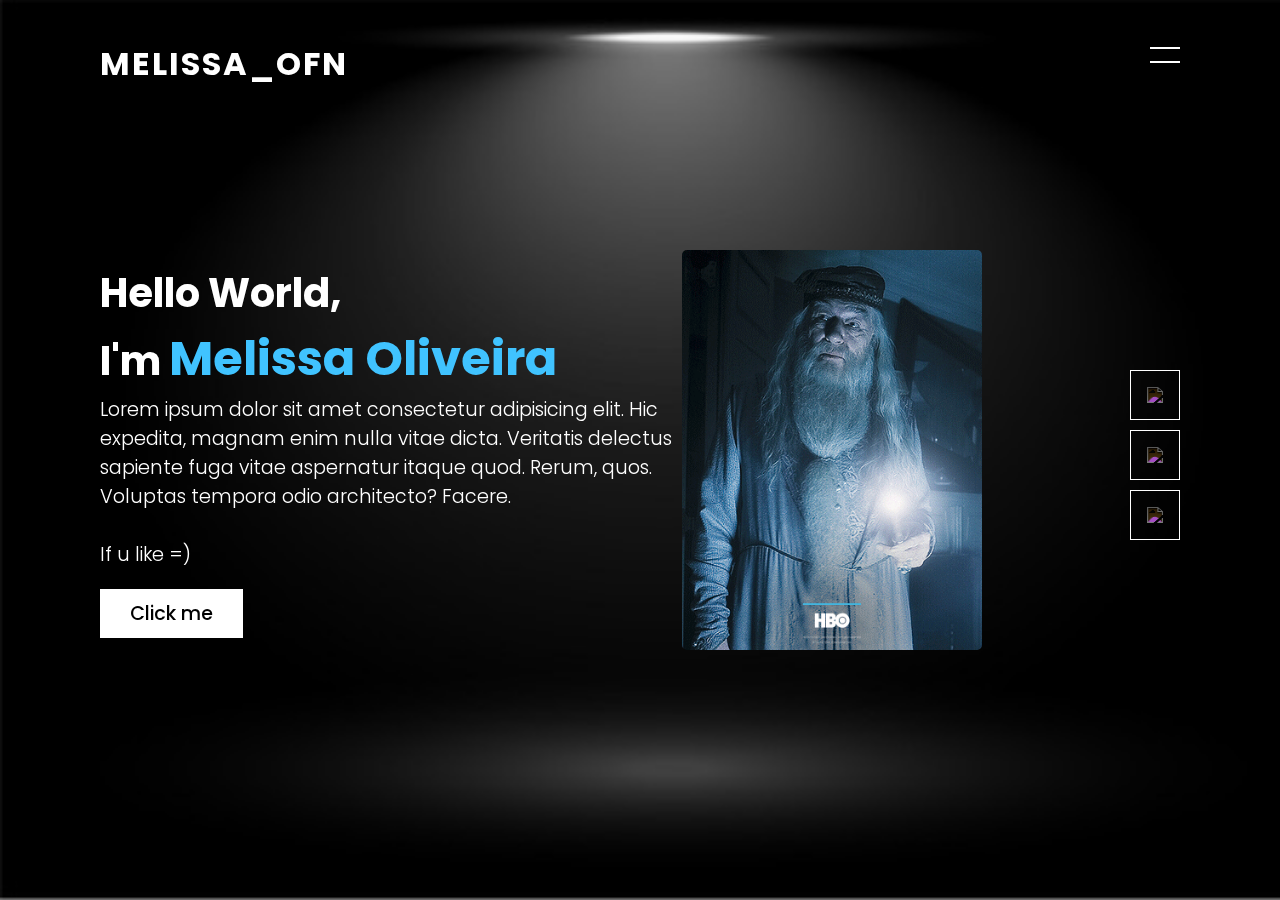
==== index.html @ 6481d045 "Rename INDEX.HTML to index.html" ====
<!DOCTYPE html>
<html lang="en">
<head>
    <meta charset="UTF-8">
    <meta http-equiv="X-UA-Compatible" content="IE=edge">
    <meta name="viewport" content="width=device-width, initial-scale=1.0">
    <title>Document</title>
    <link href="contact.html" rel="stylesheet">
  

    <style>
        @import url('https://fonts.googleapis.com/css2?family=Poppins:wght@200;300;400;500;600;700;800;900&display=swap');
        /*      font-family: 'Poppins', sans-serif;     */

        *{
            margin: 0;
            padding: 0;
            box-sizing: border-box;
            font-family: 'Poppins', sans-serif;
        }
        header{
            position: absolute;
            top: 0;
            left: 0;
            width: 100%;
            display: flex;
            justify-content: space-between;
            padding: 40px 100px;
            z-index: 10000;
            transition: 0.6s;
        }
        header .logo{
            position: relative;
            font-weight: 700;
            color: #fff;
            text-decoration: none;
            font-size: 2em;
            text-transform: uppercase;
            letter-spacing: 2px;
            transition: 0.6s;
        } 
        header #toggle{
            position: relative;
            width: 30px;
            height: 30px;
            cursor: pointer;
        }
        header #toggle:before{
            content:'';
            position: absolute;
            top: 7px;
            width: 100%;
            height: 2px;
            background:#fff; 
        }
        header #toggle:after{
            content:'';
            position: absolute;
            bottom: 7px;
            width: 100%;
            height: 2px;
            background:#fff; 
        }
        .banner.active header #toggle:before{
            top: 50%;
            left: 50%;
            transform: translate(-50%, -50%) rotate(45deg);
        }
        .banner.active header #toggle:after{
            top: 50%;
            left: 50%;
            transform: translate(-50%, -50%) rotate(-45deg);

        }


        .banner{
            position: relative;
            width: 100%;
            min-height: 100vh;
            padding: 100px;
            background: url(fundo-preto-com-foco-de-luz_1017-27230.jpg);
            background-size: cover;
            display: flex;
            align-items: center;
            transition: 0.5s;
            z-index: 2;
        }
        .banner.active{
            transform: translate(-400px);
        }
        #navigation{
            position: fixed;
            top: 0;
            right: -200px;
            width: 400px;
            height: 100vh;
            background:#40c3ff;
            z-index: 1;
            display: grid;
            place-items: center;
            transition: 0.5s;
        }
        #navigation.active{
            right: 0;
            
        }
        #navigation ul{
            position: relative;
            display: flex;
            flex-direction: column;
        }
        #navigation ul li{
            list-style: none;
        }
        #navigation ul li a{
            color: #fff;
            text-decoration: none;
            display: inline-block;
            font-size: 2em;
            font-weight: 600;
            text-transform: uppercase;
        }
        .content{
            max-width: 600px;
        }
        .content h2{
            color: #fff;
            font-size: 2.5em;
        }
        .content h2 span{
            color: #40c3ff;
            font-size: 1.2em;
        }
        .content p{
            font-size: 1.2em;
            color: #fff;
            font-weight: 300;
        }
        .content a{
            position: relative;
            display: inline-block;
            margin-top: 20px;
            background:#fff;
            color: #000;
            padding: 10px 30px;
            text-decoration: none;
            font-size: 1.2em;
            font-weight: 500;
        }
        .sci{
            position: absolute;
            display: flex;
            flex-direction: column;
            right: 100px;
        }
        .sci li {
            list-style: none;
        }
        .sci li a{
            position: relative;
            display: grid;
            place-items: center;
            width: 50px;
            height: 50px;
            text-decoration: none;
            border: 1px solid #fff;
            margin: 10px 0 0 ;
        }
        .sci li a:hover{
            background: #fff;
        }
        .sci li a img{
            max-width: 20px;
            filter:invert(1);
            mix-blend-mode: difference;
        }

        @media (max-width:767px){
            header{
                padding: 20px 50px;
        }
            .banner{
                padding: 100px 50px 150px;
        }
            .banner h2 {
                font-size: 1.8em;
            }
            .banner .content p, .banner .content a{
                font-size: 1em;
            }
            .banner.active{
            transform: translate(-250px);
        }
            #navigation{
                width: 250px;
            }
            #navigation ul li a{
                font-size: 1.5em;
                margin: 5px 0;
            }
            .sci{
                position: absolute;
                bottom: 50px;
                right: initial;
                flex-direction: row;
            }
            .sci li a{
                margin: initial;
                margin-right: 10px;
            }
        }
        /* ---------------------------------------------------------------------------- */
        .card{
            position: absolute;
            top: 50%;
            left:65%;
            height: 400px;
            width: 300px;
            transform: translate(-50%, -50%);
            transform-style: preserve-3d;
            perspective: 600px;
            transition: 6s;
        }
        .card:hover .card-front{
            transform:rotateX(-180deg)
        }
        .card:hover .card-back{
            transform: rotateX(0deg);
        }
        .card-back h2{
            margin: 40% auto 35% auto;
            font-size: 25px;
        }
        .card-back{
            font-size: 22px;
        }
        .card-front{
            border-radius: 5px;
            width: 100%;
            height: 100%;
            background-image: url(dumb.gif);
            background-position: 50% 50%;
            background-size: cover;
            top: 0; left: 0%;
            position: absolute;
            background-color: #121212;
            backface-visibility: hidden;
            transform: rotateX(0deg);
            transition: .6s;
        }
        .card-back{
            border-radius: 5px;
            width: 100%; height: 100%;
            position: absolute;
            top: 0; left: 0;
            background-color: #121212;
            backface-visibility: hidden;    
            transform:rotateX(180deg);  
            transition:.6s; color: #fff;
            text-align: center; 
              
             }
            
             .card-back span{
                 color:#2bb9d8
             }
             .card-back a{
                 width: 25px;
                 height: 25px;
                 padding: 3px 3px;
                 border-radius: 4px;
                 line-height: 20px;
                 transition: ease-in-out 0.1s;
             }
             .card-back a:hover{
                 color: #121212;
                 background-color: #2bb9d8;
             }
             
    </style>
</head>
<body>
    <section class="banner" id="sec">
        <header>
            <a href="#" class="logo">Melissa_OFN</a>
            <div id="toggle" onclick="toggle()"></div>
        </header>
        <div class="content">
            <h2 id="home">Hello World,<br> I'm <span>Melissa Oliveira</span></h2>
            <p>Lorem ipsum dolor sit amet consectetur adipisicing elit. Hic expedita, magnam enim nulla vitae dicta. 
                Veritatis delectus sapiente fuga vitae aspernatur itaque quod. Rerum, quos. Voluptas tempora odio architecto? 
                Facere.<br><br>If u like =)</p>
            <a href="https://web.whatsapp.com/send?phone=5592981230133" target="_blank">Click me</a> 
            <div class="card">
                <div class="card-front">
        
                </div>
                <div class="card-back">
                    
                    <h2>
                        “It is our choices, <span class="mell">Melissa</span>, that show what we truly are, far more than our abilities.”<br>
                        <span>Dumbledore</span>
                    </h2>
                 
                </div>
            </div>
        </div>
        <ul class="sci">
            <li><a href="https://i.pinimg.com/564x/cd/65/a4/cd65a43c10598b2e5bae6963bcf49e18.jpg"><img src="facebook.png"></a></li>
            <li><a href="https://www.instagram.com/melissa_ofonseca/"><img src="instagram.png"></a></li>
            <li><a href="https://www.linkedin.com/in/melissaofonseca/"><img src="linkedin.png"></a></li>
        </ul>
    </section>
    <div id="navigation">
        <ul>
            <li><a href="#home">Home</a></li>
            <li><a href="#">About</a></li>
            <li><a href="#">Services</a></li>
            <li><a href="#">Portfolio</a></li>
            <li><a href="contact.html">Contact</a></li>
        </ul>
    </div>

    
    <script type="text/javascript">
        function toggle(){
            var sec = document.getElementById('sec');
            var nav = document.getElementById('navigation');


            sec.classList.toggle('active')
            nav.classList.toggle('active')
        }
    </script>
</body>
</html>
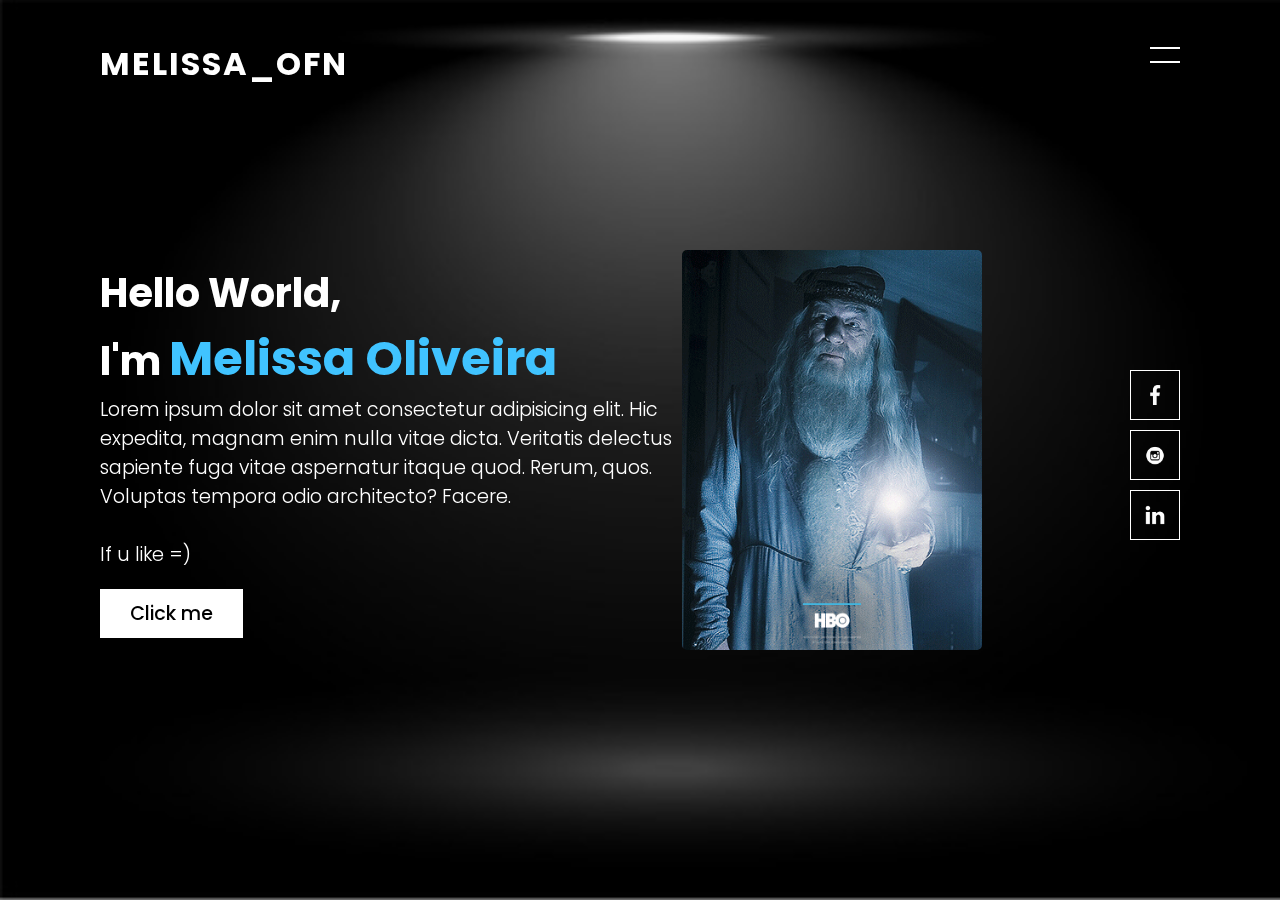
==== commit 3416dd77: "Update index.html" ====
--- a/index.html
+++ b/index.html
@@ -4,7 +4,7 @@
     <meta charset="UTF-8">
     <meta http-equiv="X-UA-Compatible" content="IE=edge">
     <meta name="viewport" content="width=device-width, initial-scale=1.0">
-    <title>Document</title>
+    <title>Potfolio Melissa_OF</title>
     <link href="contact.html" rel="stylesheet">
   
 
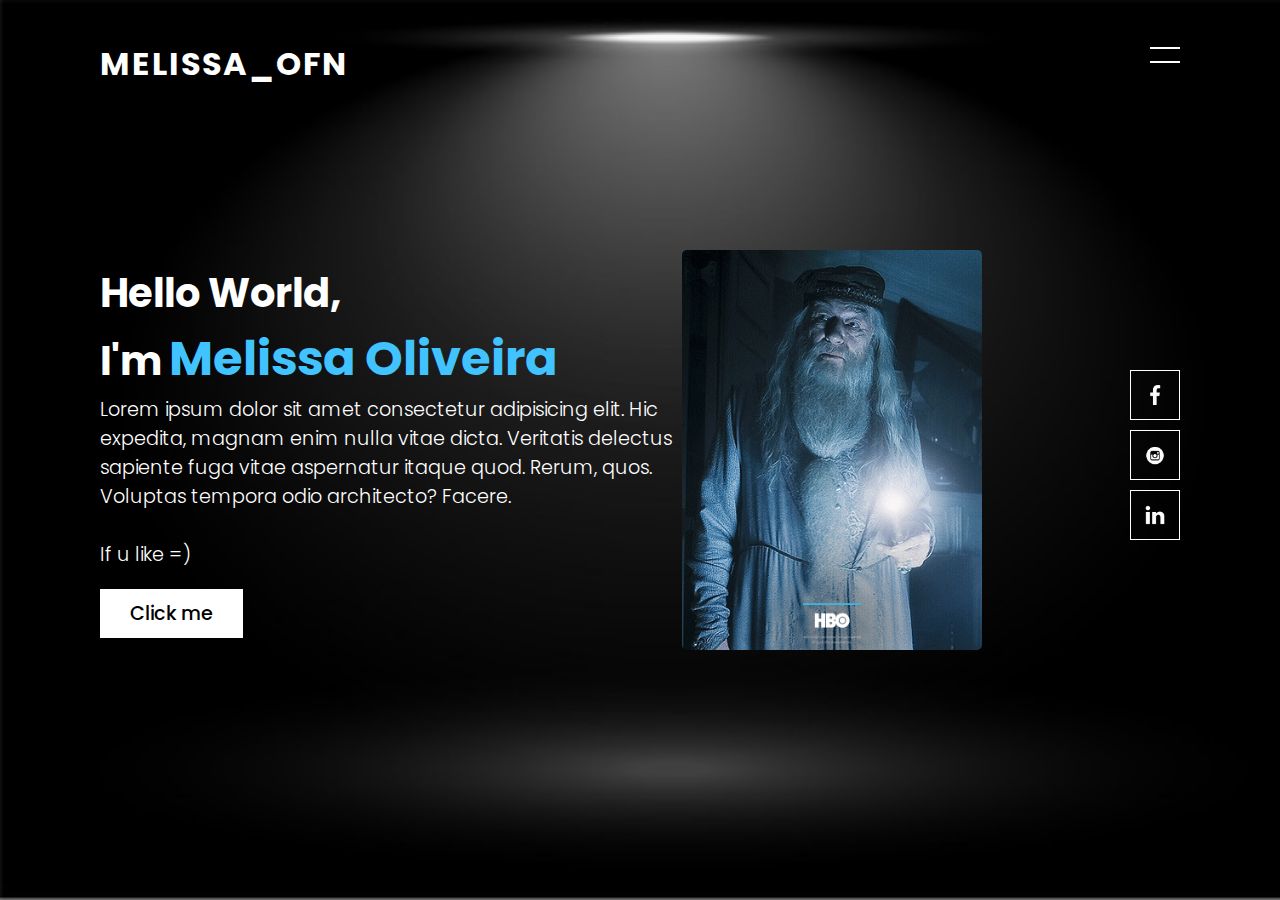
==== commit d9db078f: "Update index.html" ====
--- a/index.html
+++ b/index.html
@@ -4,7 +4,7 @@
     <meta charset="UTF-8">
     <meta http-equiv="X-UA-Compatible" content="IE=edge">
     <meta name="viewport" content="width=device-width, initial-scale=1.0">
-    <title>Potfolio Melissa_OF</title>
+    <title>Document</title>
     <link href="contact.html" rel="stylesheet">
   
 
@@ -209,7 +209,9 @@
                 margin: initial;
                 margin-right: 10px;
             }
-        }
+            .card{display: none;}
+        }
+
         /* ---------------------------------------------------------------------------- */
         .card{
             position: absolute;
@@ -286,11 +288,13 @@
             <a href="#" class="logo">Melissa_OFN</a>
             <div id="toggle" onclick="toggle()"></div>
         </header>
+
         <div class="content">
             <h2 id="home">Hello World,<br> I'm <span>Melissa Oliveira</span></h2>
             <p>Lorem ipsum dolor sit amet consectetur adipisicing elit. Hic expedita, magnam enim nulla vitae dicta. 
                 Veritatis delectus sapiente fuga vitae aspernatur itaque quod. Rerum, quos. Voluptas tempora odio architecto? 
                 Facere.<br><br>If u like =)</p>
+                
             <a href="https://web.whatsapp.com/send?phone=5592981230133" target="_blank">Click me</a> 
             <div class="card">
                 <div class="card-front">
@@ -317,7 +321,7 @@
             <li><a href="#home">Home</a></li>
             <li><a href="#">About</a></li>
             <li><a href="#">Services</a></li>
-            <li><a href="#">Portfolio</a></li>
+            <li><a href="https://i.ibb.co/mBSbZ8w/cv.jpg">Portfolio</a></li>
             <li><a href="contact.html">Contact</a></li>
         </ul>
     </div>
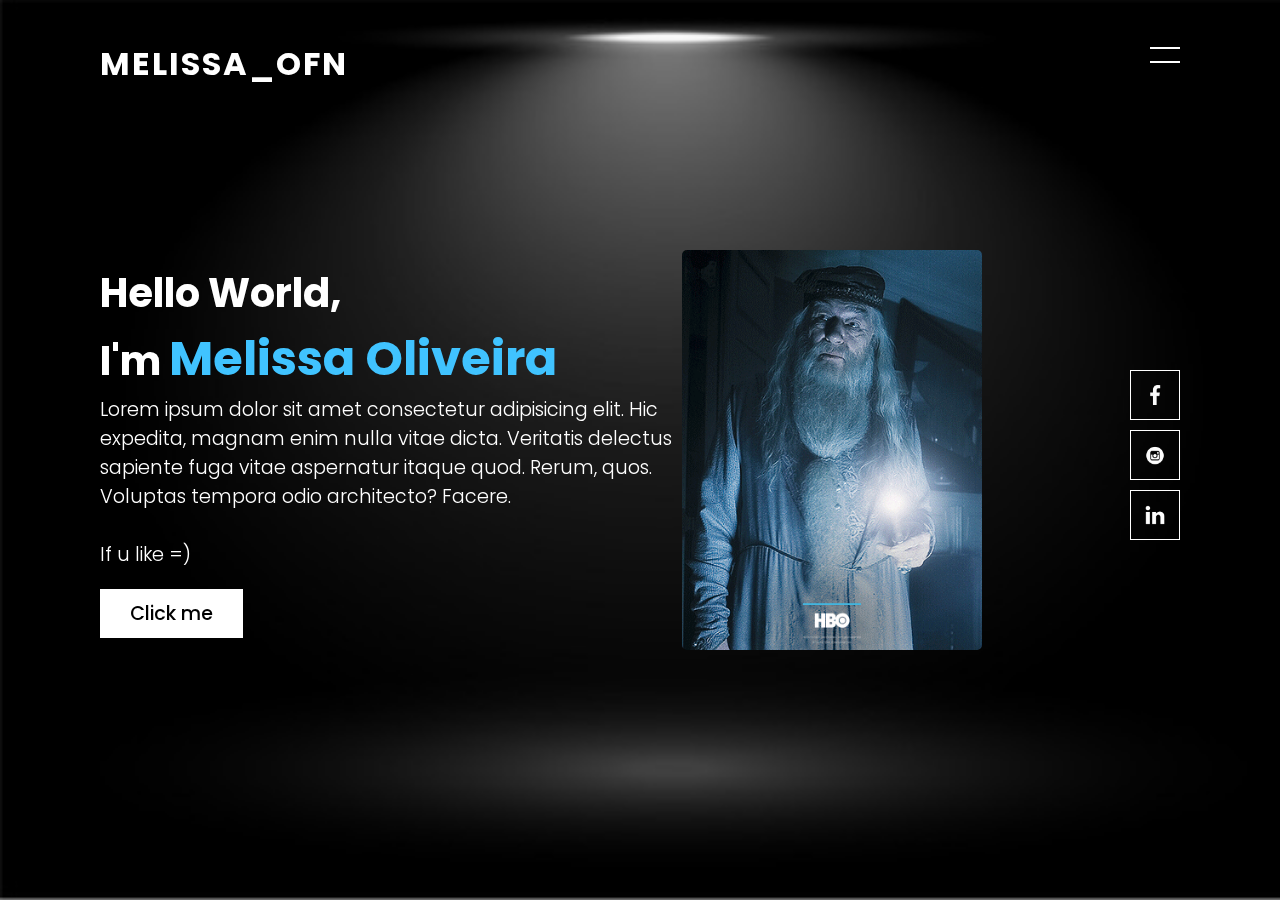
==== commit 08b20201: "Update index.html" ====
--- a/index.html
+++ b/index.html
@@ -4,7 +4,7 @@
     <meta charset="UTF-8">
     <meta http-equiv="X-UA-Compatible" content="IE=edge">
     <meta name="viewport" content="width=device-width, initial-scale=1.0">
-    <title>Document</title>
+    <title>Portfolio Melissa_OF</title>
     <link href="contact.html" rel="stylesheet">
   
 
